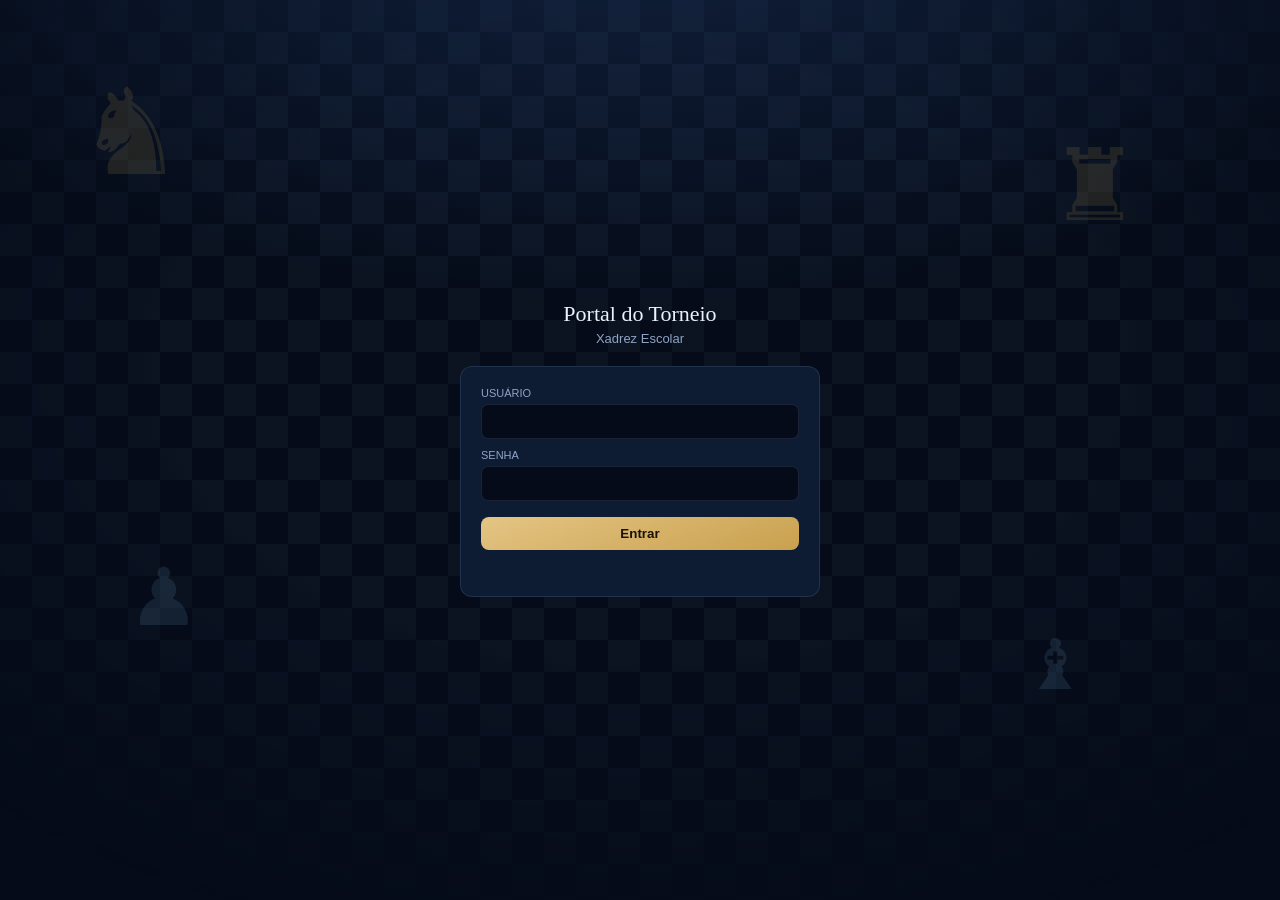
==== templates/login.html @ 20718b09 "Tabuleiro translúcido animado na tela de login" ====
<!DOCTYPE html>
<html lang="pt-BR">
<head>
<meta charset="UTF-8"><meta name="viewport" content="width=device-width, initial-scale=1.0">
<title>Login — Portal do Torneio</title>
<link rel="stylesheet" href="/static/style.css">
<style>
  body{
    display:flex; align-items:center; justify-content:center; min-height:100vh;
    overflow:hidden; position:relative;
  }
  /* tabuleiro translúcido de fundo, cobrindo a tela inteira */
  body::before{
    content:''; position:fixed; inset:0; z-index:0; pointer-events:none;
    background-image: repeating-conic-gradient(rgba(147,180,224,0.05) 0% 25%, transparent 0% 50%);
    background-size: 64px 64px;
    mask-image: radial-gradient(ellipse 90% 80% at 50% 40%, black 40%, transparent 85%);
    -webkit-mask-image: radial-gradient(ellipse 90% 80% at 50% 40%, black 40%, transparent 85%);
  }
  /* peças de xadrez flutuando suavemente pela tela */
  .floating-piece{
    position:fixed; z-index:0; pointer-events:none; color:rgba(201,160,78,0.14);
    font-size:90px; line-height:1; user-select:none;
    animation: drift 22s ease-in-out infinite;
  }
  .floating-piece.ice{ color:rgba(111,168,220,0.14); }
  .floating-piece.p1{ top:8%;  left:6%;  font-size:120px; animation-duration:26s; }
  .floating-piece.p2{ top:62%; left:10%; font-size:80px;  animation-duration:19s; animation-delay:-4s; }
  .floating-piece.p3{ top:15%; left:82%; font-size:100px; animation-duration:24s; animation-delay:-9s; }
  .floating-piece.p4{ top:70%; left:80%; font-size:70px;  animation-duration:17s; animation-delay:-2s; }
  .floating-piece.p5{ top:40%; left:46%; font-size:60px;  animation-duration:21s; animation-delay:-12s; opacity:0.7; }
  @keyframes drift{
    0%   { transform: translate(0,0) rotate(0deg); }
    25%  { transform: translate(22px,-18px) rotate(4deg); }
    50%  { transform: translate(-14px,14px) rotate(-3deg); }
    75%  { transform: translate(18px,10px) rotate(2deg); }
    100% { transform: translate(0,0) rotate(0deg); }
  }
  .login-box{position:relative; z-index:2; width:100%; max-width:360px;}
  .login-box h1{text-align:center; margin-bottom:4px;}
  .login-box .sub{text-align:center; color:var(--text-muted); font-size:13px; margin-bottom:20px;}
  .error{color:var(--loss); font-size:13px; margin-top:8px; text-align:center; min-height:18px;}
  .panel{backdrop-filter: blur(6px);}
</style>
</head>
<body>
  <span class="floating-piece p1">♞</span>
  <span class="floating-piece ice p2">♟</span>
  <span class="floating-piece p3">♜</span>
  <span class="floating-piece ice p4">♝</span>
  <span class="floating-piece p5">♛</span>

  <div class="login-box">
    <h1>Portal do Torneio</h1>
    <div class="sub">Xadrez Escolar</div>
    <div class="panel">
      <label>Usuário</label>
      <input id="username" autocomplete="username">
      <div style="height:10px;"></div>
      <label>Senha</label>
      <input id="password" type="password" autocomplete="current-password">
      <div style="margin-top:16px;"><button class="btn" style="width:100%;" onclick="doLogin()">Entrar</button></div>
      <div class="error" id="err"></div>
    </div>
  </div>
<script>
document.getElementById('password').addEventListener('keydown', e=>{ if(e.key==='Enter') doLogin(); });
async function doLogin(){
  const username = document.getElementById('username').value;
  const password = document.getElementById('password').value;
  const errEl = document.getElementById('err');
  errEl.textContent = '';
  try{
    const res = await fetch('/api/login', {method:'POST', headers:{'Content-Type':'application/json'}, body: JSON.stringify({username,password})});
    const data = await res.json();
    if(!res.ok){ errEl.textContent = data.error || 'Erro ao entrar'; return; }
    window.location.href = '/';
  }catch(e){ errEl.textContent = 'Erro de conexão'; }
}
</script>
</body>
</html>
---- static/style.css ----
:root{
  --bg-0:#050b18; --panel:#0e1c33; --border:rgba(147,180,224,0.14);
  --border-strong:rgba(201,160,78,0.35); --text:#eaf1fb; --text-muted:#8fa3c4;
  --gold:#c9a04e; --gold-soft:#e4c584; --win:#4caf7d; --loss:#c2596b;
  --serif: Georgia, serif; --sans: -apple-system, Segoe UI, Roboto, sans-serif;
}
*{box-sizing:border-box;}
body{margin:0; background:radial-gradient(ellipse 120% 80% at 50% -10%, #10203c 0%, var(--bg-0) 55%); color:var(--text); font-family:var(--sans);}
.app{max-width:1100px; margin:0 auto; padding:24px 20px 60px;}
h1{font-family:var(--serif); font-weight:400; font-size:22px;}
h2{font-family:var(--serif); font-weight:400; font-size:18px; margin:0 0 8px;}
nav{display:flex; gap:6px; margin-bottom:20px; flex-wrap:wrap;}
nav button{background:transparent; border:1px solid var(--border); color:var(--text-muted); padding:8px 14px; border-radius:8px; cursor:pointer; font-family:var(--sans);}
nav button.active{color:var(--gold-soft); background:var(--panel); border-color:var(--border-strong);}
.panel{background:var(--panel); border:1px solid var(--border); border-radius:12px; padding:20px; margin-bottom:16px;}
.desc{color:var(--text-muted); font-size:13px; line-height:1.5;}
label{display:block; font-size:11px; text-transform:uppercase; color:var(--text-muted); margin-bottom:5px;}
input,select{width:100%; background:var(--bg-0); border:1px solid var(--border); color:var(--text); padding:9px 10px; border-radius:7px;}
.grid{display:grid; gap:12px;}
.cols-3{grid-template-columns:1fr 1fr 1fr;}
.cols-4{grid-template-columns:repeat(4,1fr);}
.btn{background:linear-gradient(160deg,var(--gold-soft),var(--gold)); color:#1a1204; border:none; font-weight:600; padding:9px 16px; border-radius:8px; cursor:pointer;}
.btn.secondary{background:transparent; border:1px solid var(--border-strong); color:var(--gold-soft);}
.btn.danger{background:transparent; border:1px solid var(--loss); color:var(--loss); padding:5px 10px; font-size:12px;}
table{width:100%; border-collapse:collapse; font-size:13.5px;}
th{text-align:left; font-size:11px; text-transform:uppercase; color:var(--text-muted); padding:8px; border-bottom:1px solid var(--border);}
td{padding:8px; border-bottom:1px solid rgba(255,255,255,0.05);}
.tag{padding:2px 8px; border-radius:20px; border:1px solid var(--border); font-size:11px;}
.empty{color:var(--text-muted); text-align:center; padding:16px; border:1px dashed var(--border); border-radius:8px;}
.match-row{display:grid; grid-template-columns:1fr 1fr 180px; gap:8px; padding:8px 0; border-bottom:1px solid rgba(255,255,255,0.05); align-items:center;}
.result-btns button{background:var(--bg-0); border:1px solid var(--border); color:var(--text-muted); padding:5px 9px; border-radius:6px; cursor:pointer;}
.result-btns button.sel{background:rgba(201,160,78,0.15); border-color:var(--gold); color:var(--gold-soft);}
.toast{position:fixed; bottom:20px; left:50%; transform:translateX(-50%); background:var(--panel); border:1px solid var(--border-strong); padding:10px 16px; border-radius:8px; opacity:0; transition:opacity .2s;}
.toast.show{opacity:1;}
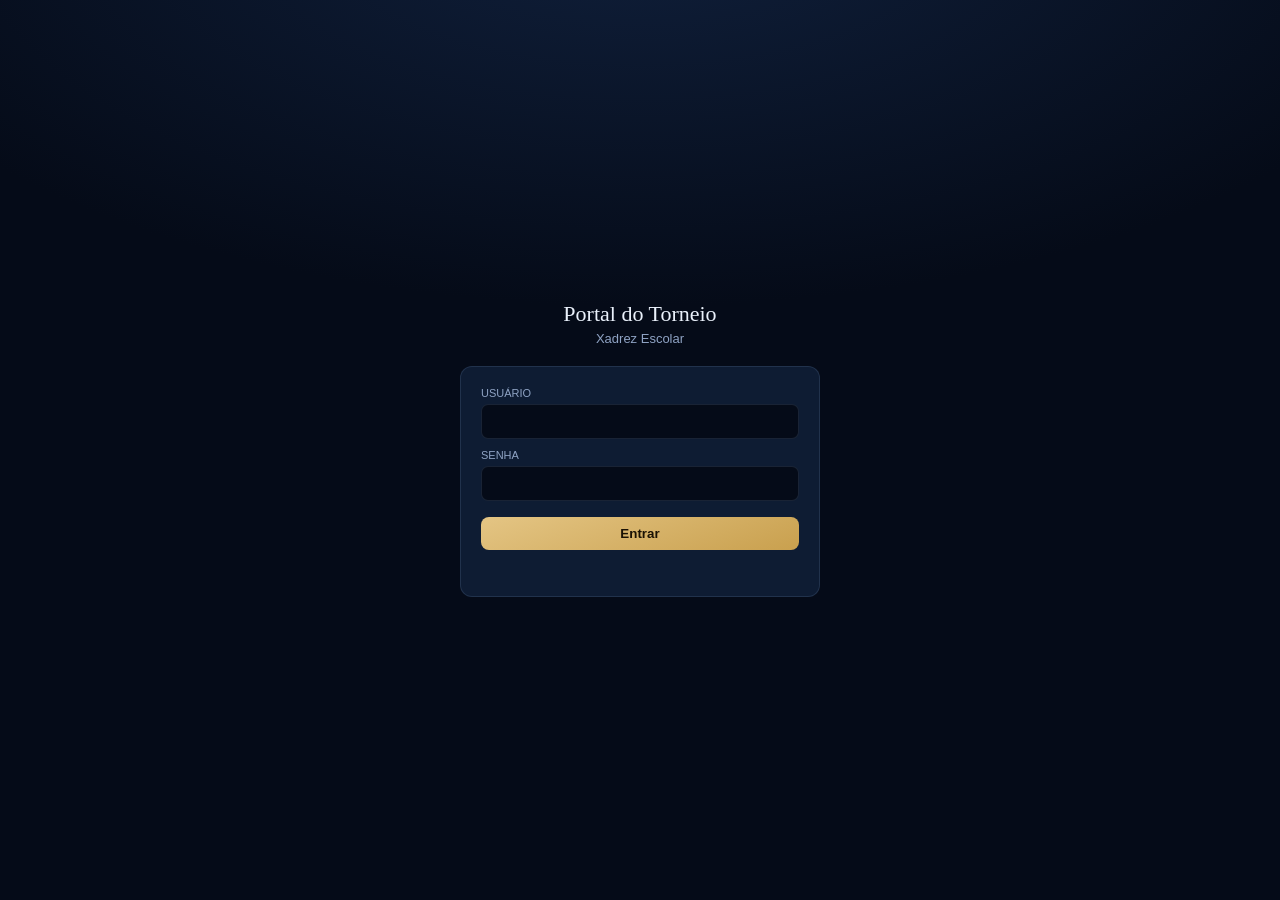
==== commit 5953123b: "Visual do tabuleiro para o quadro público (espectadores)" ====
--- a/templates/login.html
+++ b/templates/login.html
@@ -5,51 +5,14 @@
 <title>Login — Portal do Torneio</title>
 <link rel="stylesheet" href="/static/style.css">
 <style>
-  body{
-    display:flex; align-items:center; justify-content:center; min-height:100vh;
-    overflow:hidden; position:relative;
-  }
-  /* tabuleiro translúcido de fundo, cobrindo a tela inteira */
-  body::before{
-    content:''; position:fixed; inset:0; z-index:0; pointer-events:none;
-    background-image: repeating-conic-gradient(rgba(147,180,224,0.05) 0% 25%, transparent 0% 50%);
-    background-size: 64px 64px;
-    mask-image: radial-gradient(ellipse 90% 80% at 50% 40%, black 40%, transparent 85%);
-    -webkit-mask-image: radial-gradient(ellipse 90% 80% at 50% 40%, black 40%, transparent 85%);
-  }
-  /* peças de xadrez flutuando suavemente pela tela */
-  .floating-piece{
-    position:fixed; z-index:0; pointer-events:none; color:rgba(201,160,78,0.14);
-    font-size:90px; line-height:1; user-select:none;
-    animation: drift 22s ease-in-out infinite;
-  }
-  .floating-piece.ice{ color:rgba(111,168,220,0.14); }
-  .floating-piece.p1{ top:8%;  left:6%;  font-size:120px; animation-duration:26s; }
-  .floating-piece.p2{ top:62%; left:10%; font-size:80px;  animation-duration:19s; animation-delay:-4s; }
-  .floating-piece.p3{ top:15%; left:82%; font-size:100px; animation-duration:24s; animation-delay:-9s; }
-  .floating-piece.p4{ top:70%; left:80%; font-size:70px;  animation-duration:17s; animation-delay:-2s; }
-  .floating-piece.p5{ top:40%; left:46%; font-size:60px;  animation-duration:21s; animation-delay:-12s; opacity:0.7; }
-  @keyframes drift{
-    0%   { transform: translate(0,0) rotate(0deg); }
-    25%  { transform: translate(22px,-18px) rotate(4deg); }
-    50%  { transform: translate(-14px,14px) rotate(-3deg); }
-    75%  { transform: translate(18px,10px) rotate(2deg); }
-    100% { transform: translate(0,0) rotate(0deg); }
-  }
-  .login-box{position:relative; z-index:2; width:100%; max-width:360px;}
+  body{display:flex; align-items:center; justify-content:center; min-height:100vh;}
+  .login-box{width:100%; max-width:360px;}
   .login-box h1{text-align:center; margin-bottom:4px;}
   .login-box .sub{text-align:center; color:var(--text-muted); font-size:13px; margin-bottom:20px;}
   .error{color:var(--loss); font-size:13px; margin-top:8px; text-align:center; min-height:18px;}
-  .panel{backdrop-filter: blur(6px);}
 </style>
 </head>
 <body>
-  <span class="floating-piece p1">♞</span>
-  <span class="floating-piece ice p2">♟</span>
-  <span class="floating-piece p3">♜</span>
-  <span class="floating-piece ice p4">♝</span>
-  <span class="floating-piece p5">♛</span>
-
   <div class="login-box">
     <h1>Portal do Torneio</h1>
     <div class="sub">Xadrez Escolar</div>
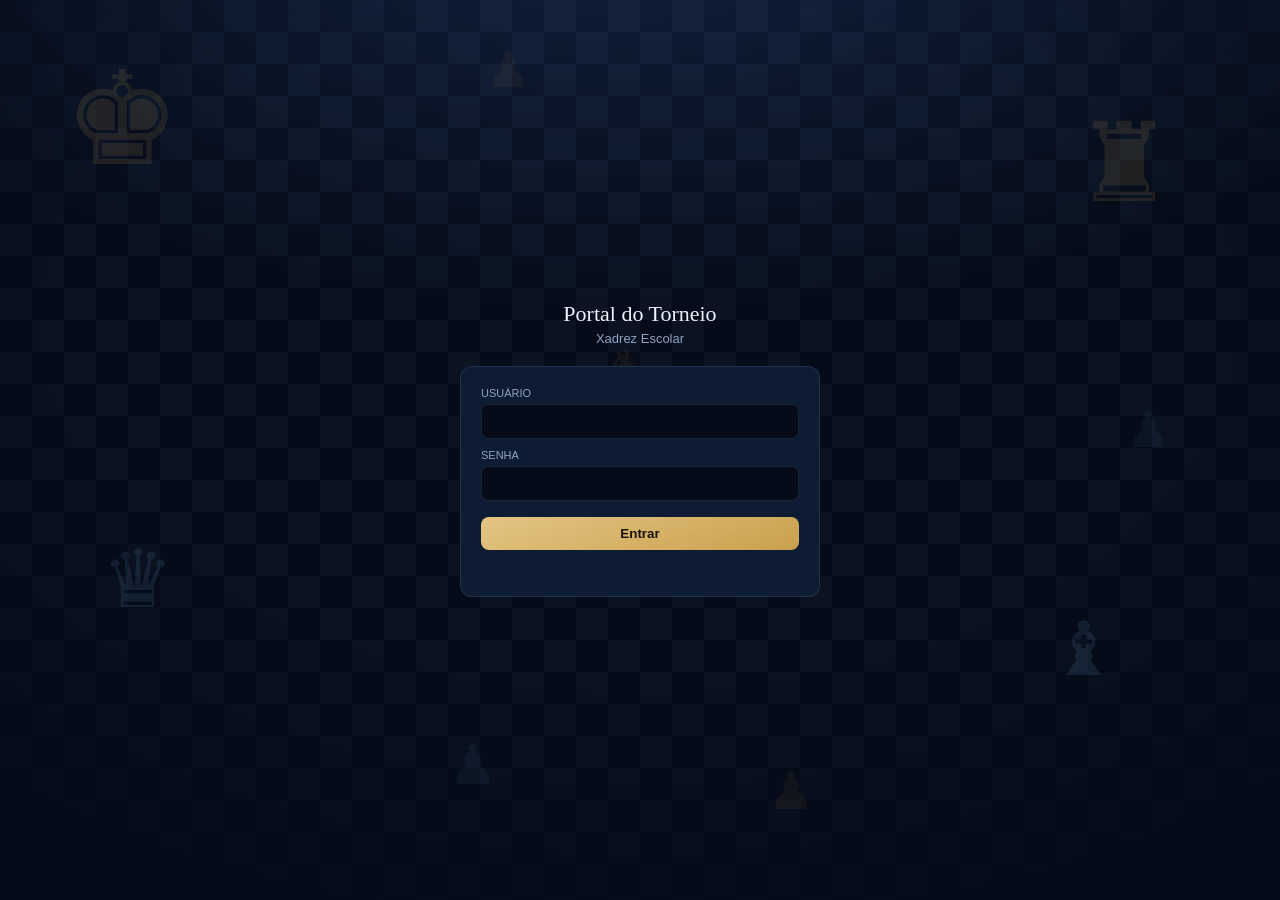
==== commit 2f406208: "Visual com animacao login e publico" ====
--- a/templates/login.html
+++ b/templates/login.html
@@ -5,14 +5,59 @@
 <title>Login — Portal do Torneio</title>
 <link rel="stylesheet" href="/static/style.css">
 <style>
-  body{display:flex; align-items:center; justify-content:center; min-height:100vh;}
-  .login-box{width:100%; max-width:360px;}
+  body{
+    display:flex; align-items:center; justify-content:center; min-height:100vh;
+    overflow:hidden; position:relative;
+  }
+  /* tabuleiro translúcido de fundo, cobrindo a tela inteira */
+  body::before{
+    content:''; position:fixed; inset:0; z-index:0; pointer-events:none;
+    background-image: repeating-conic-gradient(rgba(147,180,224,0.05) 0% 25%, transparent 0% 50%);
+    background-size: 64px 64px;
+    mask-image: radial-gradient(ellipse 95% 85% at 50% 35%, black 40%, transparent 88%);
+    -webkit-mask-image: radial-gradient(ellipse 95% 85% at 50% 35%, black 40%, transparent 88%);
+  }
+  /* peças de xadrez flutuando suavemente pela tela */
+  .floating-piece{
+    position:fixed; z-index:0; pointer-events:none; color:rgba(201,160,78,0.13);
+    font-size:90px; line-height:1; user-select:none;
+    animation: drift 22s ease-in-out infinite;
+  }
+  .floating-piece.ice{ color:rgba(111,168,220,0.13); }
+  .floating-piece.p1{ top:6%;  left:5%;  font-size:130px; animation-duration:27s; }
+  .floating-piece.p2{ top:60%; left:8%;  font-size:80px;  animation-duration:19s; animation-delay:-4s; }
+  .floating-piece.p3{ top:12%; left:84%; font-size:110px; animation-duration:24s; animation-delay:-9s; }
+  .floating-piece.p4{ top:68%; left:82%; font-size:75px;  animation-duration:17s; animation-delay:-2s; }
+  .floating-piece.p5{ top:38%; left:47%; font-size:58px;  animation-duration:21s; animation-delay:-12s; opacity:0.6; }
+  .floating-piece.p6{ top:82%; left:35%; font-size:55px;  animation-duration:18s; animation-delay:-6s;  opacity:0.55; }
+  .floating-piece.p7{ top:5%;  left:38%; font-size:50px;  animation-duration:23s; animation-delay:-15s; opacity:0.5; }
+  .floating-piece.p8{ top:45%; left:88%; font-size:50px;  animation-duration:16s; animation-delay:-8s;  opacity:0.5; }
+  .floating-piece.p9{ top:85%; left:60%; font-size:52px;  animation-duration:20s; animation-delay:-3s;  opacity:0.5; }
+  @keyframes drift{
+    0%   { transform: translate(0,0) rotate(0deg); }
+    25%  { transform: translate(22px,-18px) rotate(4deg); }
+    50%  { transform: translate(-14px,14px) rotate(-3deg); }
+    75%  { transform: translate(18px,10px) rotate(2deg); }
+    100% { transform: translate(0,0) rotate(0deg); }
+  }
+  .login-box{position:relative; z-index:2; width:100%; max-width:360px;}
   .login-box h1{text-align:center; margin-bottom:4px;}
   .login-box .sub{text-align:center; color:var(--text-muted); font-size:13px; margin-bottom:20px;}
   .error{color:var(--loss); font-size:13px; margin-top:8px; text-align:center; min-height:18px;}
+  .panel{backdrop-filter: blur(6px);}
 </style>
 </head>
 <body>
+  <span class="floating-piece p1">♚</span>
+  <span class="floating-piece ice p2">♛</span>
+  <span class="floating-piece p3">♜</span>
+  <span class="floating-piece ice p4">♝</span>
+  <span class="floating-piece p5">♞</span>
+  <span class="floating-piece ice p6">♟</span>
+  <span class="floating-piece p7">♟</span>
+  <span class="floating-piece ice p8">♟</span>
+  <span class="floating-piece p9">♟</span>
+
   <div class="login-box">
     <h1>Portal do Torneio</h1>
     <div class="sub">Xadrez Escolar</div>
